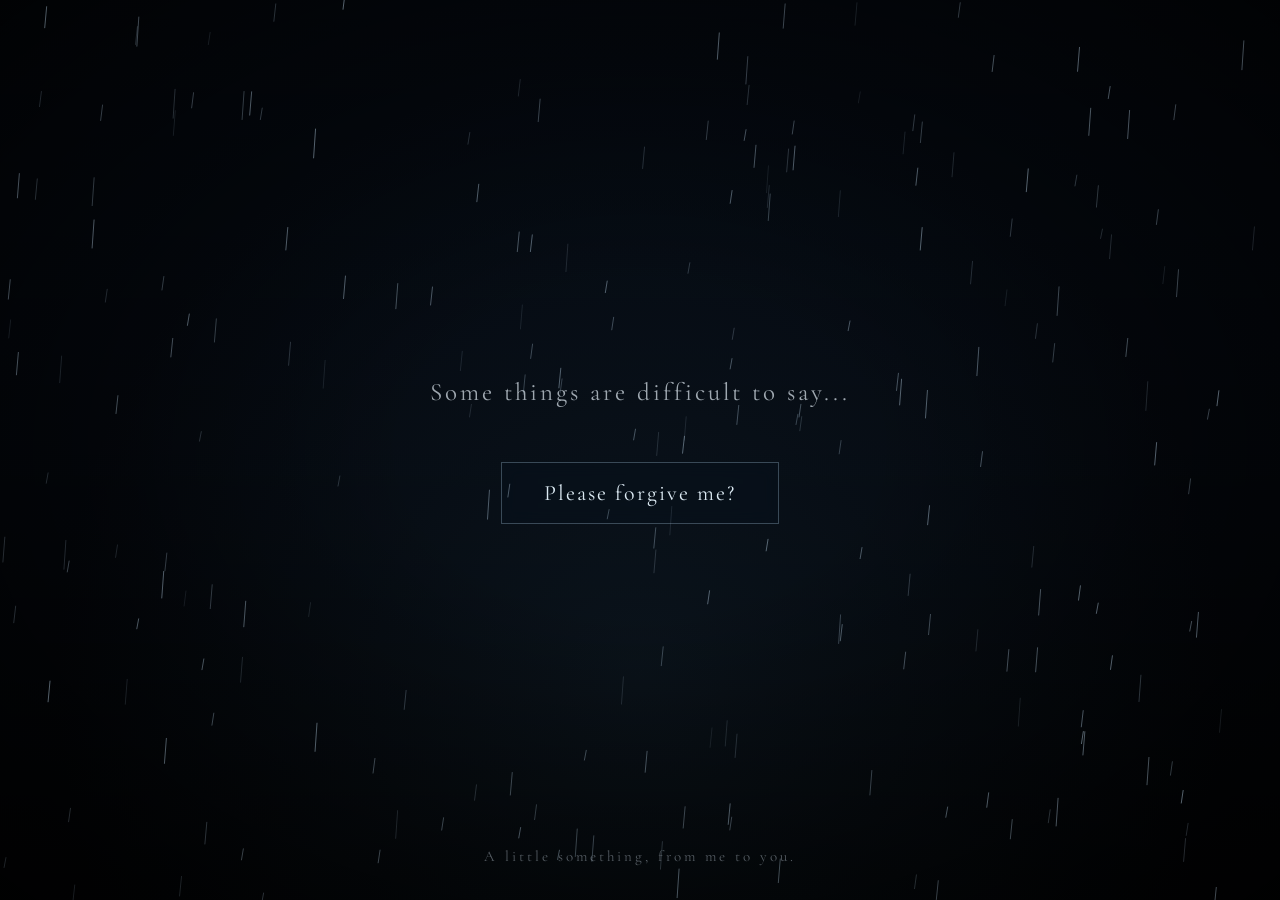
==== index.html @ c5536937 "Add files via upload" ====
<!DOCTYPE html>
<html lang="en">
<head>
    <meta charset="UTF-8">
    <meta name="viewport" content="width=device-width, initial-scale=1.0">

    <title>Something I Want You to See</title>

    <link rel="stylesheet" href="style.css">
</head>

<body>

    <div class="cinema">

        <!-- SCENE 1 IS LOADED BEHIND THE OPENING -->

        <iframe
            src="../scene1.html"
            class="scene-frame"
            title="Scene One">
        </iframe>


        <!-- OPENING SCREEN -->

        <div class="opening-screen">

            <div class="background"></div>
            <div class="fog"></div>
            <div class="vignette"></div>
            <div class="grain"></div>

            <main class="content">

                <p class="intro-text">
                    Some things are difficult to say...
                </p>

                <button id="forgiveBtn" class="forgive-btn">
                    <span>Please forgive me?</span>
                    <div class="button-line"></div>
                </button>

            </main>

            <div class="bottom-text">
                A little something, from me to you.
            </div>

        </div>


        <!-- RAIN CONTINUES OVER BOTH SCENES -->

        <canvas id="rain"></canvas>

    </div>

    <script src="script.js"></script>

</body>
</html>
---- style.css ----
@import url('https://fonts.googleapis.com/css2?family=Cormorant+Garamond:ital,wght@0,300;0,400;1,300&display=swap');

* {
    margin: 0;
    padding: 0;
    box-sizing: border-box;
}

html, body {
    width: 100%;
    height: 100%;
    overflow: hidden;
    background: #03070d;
    font-family: 'Cormorant Garamond', serif;
}

.cinema {
    position: relative;
    width: 100vw;
    height: 100vh;
    overflow: hidden;
    perspective: 1400px;
    background: #03070d;
}


/* SCENE 1 UNDERNEATH */

.scene-frame {
    position: absolute;
    inset: 0;

    width: 100%;
    height: 100%;

    border: none;
    z-index: 1;
}


/* OPENING SCREEN */

.opening-screen {
    position: absolute;
    inset: 0;

    z-index: 5;
    overflow: hidden;

    background: #050b14;

    transform-origin: top center;
    backface-visibility: hidden;
}


/* CITY BACKGROUND */

.background {
    position: absolute;
    inset: -3%;

    background:
        linear-gradient(
            to bottom,
            rgba(3, 8, 17, 0.15),
            rgba(3, 8, 17, 0.45),
            #03070d
        ),
        url("https://images.unsplash.com/photo-1519608487953-e999c86e7455?auto=format&fit=crop&w=2400&q=90");

    background-size: cover;
    background-position: center;

    filter: brightness(0.48) saturate(0.65);

    animation: cameraMove 24s ease-in-out infinite alternate;
}

@keyframes cameraMove {
    from {
        transform: scale(1);
    }

    to {
        transform: scale(1.09) translateY(-1%);
    }
}


/* ATMOSPHERE */

.fog {
    position: absolute;
    inset: 0;

    background:
        radial-gradient(
            ellipse at 50% 75%,
            rgba(51, 91, 119, 0.15),
            transparent 65%
        );
}

.vignette {
    position: absolute;
    inset: 0;

    background:
        radial-gradient(
            ellipse,
            transparent 25%,
            rgba(0, 0, 0, 0.78) 100%
        );
}

.grain {
    position: absolute;
    inset: 0;

    opacity: 0.12;

    background-image: url(
        "https://www.transparenttextures.com/patterns/asfalt-dark.png"
    );
}


/* CONTENT */

.content {
    position: absolute;
    inset: 0;

    display: flex;
    flex-direction: column;
    align-items: center;
    justify-content: center;
}

.intro-text {
    color: rgba(224, 234, 242, 0.7);

    font-size: clamp(18px, 2vw, 25px);
    letter-spacing: 3px;

    opacity: 0;
    transform: translateY(12px);

    animation: textAppear 2s ease forwards;
    animation-delay: 1.5s;
}


/* FORGIVENESS BUTTON */

.forgive-btn {
    position: relative;

    margin-top: 55px;
    padding: 17px 42px;

    background: rgba(8, 19, 31, 0.35);

    border: 1px solid rgba(174, 209, 231, 0.3);

    color: #dceaf3;

    font-family: inherit;
    font-size: 22px;
    letter-spacing: 2px;

    cursor: pointer;

    opacity: 0;
    transform: translateY(15px) scale(0.96);

    animation: buttonAppear 2s ease forwards;
    animation-delay: 4s;

    backdrop-filter: blur(8px);

    transition: 0.5s ease;
}

.forgive-btn:hover {
    background: rgba(35, 65, 88, 0.35);

    box-shadow:
        0 0 35px rgba(113, 174, 213, 0.15);

    transform: scale(1.04);
}

.forgive-btn:disabled {
    cursor: default;
}

.button-line {
    position: absolute;
    bottom: 0;
    left: 50%;

    width: 0;
    height: 1px;

    background: #b8d7ec;

    transform: translateX(-50%);
    transition: width 0.5s ease;
}

.forgive-btn:hover .button-line {
    width: 75%;
}


/* BOTTOM TEXT */

.bottom-text {
    position: absolute;
    bottom: 35px;

    width: 100%;

    text-align: center;

    color: rgba(204, 218, 229, 0.4);

    font-size: 15px;
    letter-spacing: 3px;

    opacity: 0;

    animation: textAppear 2s ease forwards;
    animation-delay: 5s;
}


/* CONTINUOUS RAIN */

#rain {
    position: absolute;
    inset: 0;

    width: 100%;
    height: 100%;

    z-index: 8;
    pointer-events: none;
}


/* ROLLING SCREEN TRANSITION */

.opening-screen.roll-away {

    animation: rollUp 1.9s cubic-bezier(0.76, 0, 0.24, 1) forwards;

}

@keyframes rollUp {

    0% {
        transform:
            translateY(0)
            rotateX(0deg);

        filter: brightness(1);
    }

    35% {
        filter: brightness(0.85);
    }

    65% {
        box-shadow:
            0 35px 60px rgba(0, 0, 0, 0.55);
    }

    100% {
        transform:
            translateY(-105%)
            rotateX(-13deg);

        filter: brightness(0.6);
    }

}


/* TEXT ANIMATIONS */

@keyframes textAppear {
    to {
        opacity: 1;
        transform: translateY(0);
    }
}

@keyframes buttonAppear {
    to {
        opacity: 1;
        transform: translateY(0) scale(1);
    }
}
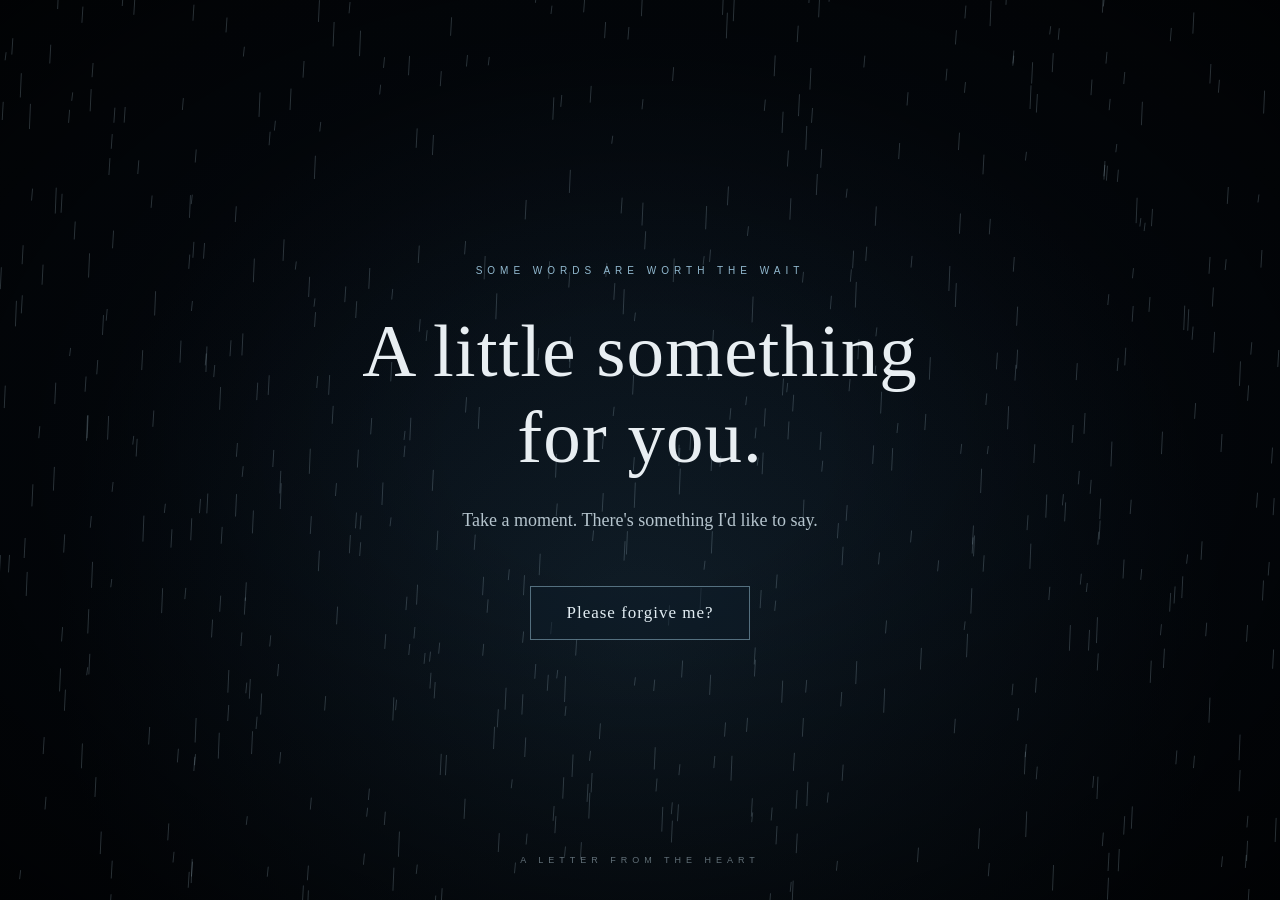
==== commit f4d92176: "Add files via upload" ====
--- a/index.html
+++ b/index.html
@@ -3,59 +3,45 @@
 <head>
     <meta charset="UTF-8">
     <meta name="viewport" content="width=device-width, initial-scale=1.0">
-
-    <title>Something I Want You to See</title>
+    <title>For You</title>
 
     <link rel="stylesheet" href="style.css">
 </head>
 
 <body>
 
-    <div class="cinema">
+    <main class="opening-screen" id="openingScreen">
 
-        <!-- SCENE 1 IS LOADED BEHIND THE OPENING -->
+        <div class="city-background"></div>
+        <div class="fog"></div>
+        <div class="vignette"></div>
 
-        <iframe
-            src="../scene1.html"
-            class="scene-frame"
-            title="Scene One">
-        </iframe>
+        <canvas id="rainCanvas"></canvas>
 
+        <div class="opening-content">
 
-        <!-- OPENING SCREEN -->
+            <span class="small-text">SOME WORDS ARE WORTH THE WAIT</span>
 
-        <div class="opening-screen">
+            <h1>
+                A little something<br>
+                for you.
+            </h1>
 
-            <div class="background"></div>
-            <div class="fog"></div>
-            <div class="vignette"></div>
-            <div class="grain"></div>
+            <p>
+                Take a moment. There's something I'd like to say.
+            </p>
 
-            <main class="content">
-
-                <p class="intro-text">
-                    Some things are difficult to say...
-                </p>
-
-                <button id="forgiveBtn" class="forgive-btn">
-                    <span>Please forgive me?</span>
-                    <div class="button-line"></div>
-                </button>
-
-            </main>
-
-            <div class="bottom-text">
-                A little something, from me to you.
-            </div>
+            <button id="startButton">
+                Please forgive me?
+            </button>
 
         </div>
 
+        <div class="bottom-text">
+            A LETTER FROM THE HEART
+        </div>
 
-        <!-- RAIN CONTINUES OVER BOTH SCENES -->
-
-        <canvas id="rain"></canvas>
-
-    </div>
+    </main>
 
     <script src="script.js"></script>
 
--- a/style.css
+++ b/style.css
@@ -1,94 +1,51 @@
-@import url('https://fonts.googleapis.com/css2?family=Cormorant+Garamond:ital,wght@0,300;0,400;1,300&display=swap');
-
 * {
     margin: 0;
     padding: 0;
     box-sizing: border-box;
 }
 
-html, body {
+body {
+    background: #050a10;
+    color: #e6edf2;
+    font-family: Georgia, serif;
+    overflow: hidden;
+}
+
+.opening-screen {
+    position: relative;
     width: 100%;
-    height: 100%;
+    height: 100vh;
+    height: 100svh;
+
+    display: flex;
+    align-items: center;
+    justify-content: center;
+
     overflow: hidden;
-    background: #03070d;
-    font-family: 'Cormorant Garamond', serif;
-}
-
-.cinema {
-    position: relative;
-    width: 100vw;
-    height: 100vh;
-    overflow: hidden;
-    perspective: 1400px;
-    background: #03070d;
-}
-
-
-/* SCENE 1 UNDERNEATH */
-
-.scene-frame {
-    position: absolute;
-    inset: 0;
-
-    width: 100%;
-    height: 100%;
-
-    border: none;
+
+    perspective: 1200px;
+
     z-index: 1;
 }
 
-
-/* OPENING SCREEN */
-
-.opening-screen {
-    position: absolute;
-    inset: 0;
-
-    z-index: 5;
-    overflow: hidden;
-
-    background: #050b14;
-
-    transform-origin: top center;
-    backface-visibility: hidden;
-}
-
-
-/* CITY BACKGROUND */
-
-.background {
-    position: absolute;
-    inset: -3%;
+/* BACKGROUND */
+
+.city-background {
+    position: absolute;
+    inset: 0;
 
     background:
         linear-gradient(
-            to bottom,
-            rgba(3, 8, 17, 0.15),
-            rgba(3, 8, 17, 0.45),
-            #03070d
+            rgba(3, 8, 15, 0.45),
+            rgba(3, 8, 15, 0.75)
         ),
-        url("https://images.unsplash.com/photo-1519608487953-e999c86e7455?auto=format&fit=crop&w=2400&q=90");
-
-    background-size: cover;
-    background-position: center;
-
-    filter: brightness(0.48) saturate(0.65);
-
-    animation: cameraMove 24s ease-in-out infinite alternate;
-}
-
-@keyframes cameraMove {
-    from {
-        transform: scale(1);
-    }
-
-    to {
-        transform: scale(1.09) translateY(-1%);
-    }
-}
-
-
-/* ATMOSPHERE */
+        url("https://images.unsplash.com/photo-1519608487953-e999c86e7455")
+        center / cover no-repeat;
+
+    transform: scale(1.05);
+
+    animation: backgroundZoom 20s ease-in-out infinite alternate;
+}
 
 .fog {
     position: absolute;
@@ -96,10 +53,12 @@
 
     background:
         radial-gradient(
-            ellipse at 50% 75%,
-            rgba(51, 91, 119, 0.15),
+            ellipse at 50% 70%,
+            rgba(78, 132, 160, 0.16),
             transparent 65%
         );
+
+    pointer-events: none;
 }
 
 .vignette {
@@ -109,198 +68,207 @@
     background:
         radial-gradient(
             ellipse,
-            transparent 25%,
-            rgba(0, 0, 0, 0.78) 100%
+            transparent 20%,
+            rgba(0, 0, 0, 0.75) 100%
         );
-}
-
-.grain {
-    position: absolute;
-    inset: 0;
-
-    opacity: 0.12;
-
-    background-image: url(
-        "https://www.transparenttextures.com/patterns/asfalt-dark.png"
-    );
-}
-
-
-/* CONTENT */
-
-.content {
-    position: absolute;
-    inset: 0;
-
-    display: flex;
-    flex-direction: column;
-    align-items: center;
-    justify-content: center;
-}
-
-.intro-text {
-    color: rgba(224, 234, 242, 0.7);
-
-    font-size: clamp(18px, 2vw, 25px);
-    letter-spacing: 3px;
-
-    opacity: 0;
-    transform: translateY(12px);
-
-    animation: textAppear 2s ease forwards;
-    animation-delay: 1.5s;
-}
-
-
-/* FORGIVENESS BUTTON */
-
-.forgive-btn {
-    position: relative;
-
-    margin-top: 55px;
-    padding: 17px 42px;
-
-    background: rgba(8, 19, 31, 0.35);
-
-    border: 1px solid rgba(174, 209, 231, 0.3);
-
-    color: #dceaf3;
-
-    font-family: inherit;
-    font-size: 22px;
-    letter-spacing: 2px;
-
-    cursor: pointer;
-
-    opacity: 0;
-    transform: translateY(15px) scale(0.96);
-
-    animation: buttonAppear 2s ease forwards;
-    animation-delay: 4s;
-
-    backdrop-filter: blur(8px);
-
-    transition: 0.5s ease;
-}
-
-.forgive-btn:hover {
-    background: rgba(35, 65, 88, 0.35);
-
-    box-shadow:
-        0 0 35px rgba(113, 174, 213, 0.15);
-
-    transform: scale(1.04);
-}
-
-.forgive-btn:disabled {
-    cursor: default;
-}
-
-.button-line {
-    position: absolute;
-    bottom: 0;
-    left: 50%;
-
-    width: 0;
-    height: 1px;
-
-    background: #b8d7ec;
-
-    transform: translateX(-50%);
-    transition: width 0.5s ease;
-}
-
-.forgive-btn:hover .button-line {
-    width: 75%;
-}
-
-
-/* BOTTOM TEXT */
-
-.bottom-text {
-    position: absolute;
-    bottom: 35px;
-
-    width: 100%;
-
-    text-align: center;
-
-    color: rgba(204, 218, 229, 0.4);
-
-    font-size: 15px;
-    letter-spacing: 3px;
-
-    opacity: 0;
-
-    animation: textAppear 2s ease forwards;
-    animation-delay: 5s;
-}
-
-
-/* CONTINUOUS RAIN */
-
-#rain {
+
+    pointer-events: none;
+}
+
+/* RAIN */
+
+#rainCanvas {
     position: absolute;
     inset: 0;
 
     width: 100%;
     height: 100%;
 
-    z-index: 8;
     pointer-events: none;
 }
 
-
-/* ROLLING SCREEN TRANSITION */
+/* CONTENT */
+
+.opening-content {
+    position: relative;
+    z-index: 5;
+
+    text-align: center;
+
+    width: min(700px, 90%);
+
+    animation: contentAppear 2.5s ease both;
+}
+
+.small-text {
+    font-family: Arial, sans-serif;
+
+    font-size: 10px;
+    letter-spacing: 5px;
+
+    color: #91b8ce;
+}
+
+.opening-content h1 {
+    margin-top: 30px;
+
+    font-size: clamp(42px, 7vw, 75px);
+    font-weight: 400;
+
+    line-height: 1.15;
+    letter-spacing: 1px;
+
+    color: #e8eef2;
+}
+
+.opening-content p {
+    margin-top: 25px;
+
+    font-size: 18px;
+    line-height: 1.7;
+
+    color: #b5c4cd;
+}
+
+/* BUTTON */
+
+#startButton {
+    margin-top: 50px;
+
+    padding: 16px 35px;
+
+    background: rgba(13, 29, 41, 0.55);
+
+    border: 1px solid rgba(155, 197, 218, 0.5);
+
+    color: #e2edf3;
+
+    font-family: Georgia, serif;
+    font-size: 17px;
+
+    letter-spacing: 1px;
+
+    cursor: pointer;
+
+    opacity: 0;
+    animation: buttonAppear 2s ease 2s forwards;
+
+    transition:
+        background 0.4s ease,
+        transform 0.4s ease,
+        border-color 0.4s ease;
+}
+
+#startButton:hover {
+    background: rgba(95, 148, 175, 0.22);
+
+    border-color: #c1dfed;
+
+    transform: translateY(-4px);
+}
+
+#startButton:disabled {
+    cursor: default;
+}
+
+/* BOTTOM TEXT */
+
+.bottom-text {
+    position: absolute;
+    bottom: 35px;
+
+    font-family: Arial, sans-serif;
+
+    font-size: 9px;
+    letter-spacing: 5px;
+
+    color: rgba(188, 210, 221, 0.5);
+
+    z-index: 5;
+}
+
+/* ROLLING TRANSITION */
 
 .opening-screen.roll-away {
-
-    animation: rollUp 1.9s cubic-bezier(0.76, 0, 0.24, 1) forwards;
-
+    animation: rollUp 1.3s cubic-bezier(0.76, 0, 0.24, 1) forwards;
 }
 
 @keyframes rollUp {
 
     0% {
-        transform:
-            translateY(0)
-            rotateX(0deg);
-
-        filter: brightness(1);
-    }
-
-    35% {
-        filter: brightness(0.85);
-    }
-
-    65% {
-        box-shadow:
-            0 35px 60px rgba(0, 0, 0, 0.55);
+        transform: rotateX(0deg) translateY(0);
+        opacity: 1;
     }
 
     100% {
-        transform:
-            translateY(-105%)
-            rotateX(-13deg);
-
-        filter: brightness(0.6);
-    }
-
-}
-
-
-/* TEXT ANIMATIONS */
-
-@keyframes textAppear {
+        transform: rotateX(-85deg) translateY(-100%);
+        opacity: 0;
+    }
+
+}
+
+/* ANIMATIONS */
+
+@keyframes backgroundZoom {
+
+    from {
+        transform: scale(1.05);
+    }
+
+    to {
+        transform: scale(1.15);
+    }
+
+}
+
+@keyframes contentAppear {
+
+    from {
+        opacity: 0;
+        transform: translateY(25px);
+    }
+
     to {
         opacity: 1;
         transform: translateY(0);
     }
+
 }
 
 @keyframes buttonAppear {
+
+    from {
+        opacity: 0;
+        transform: translateY(15px);
+    }
+
     to {
         opacity: 1;
-        transform: translateY(0) scale(1);
-    }
+        transform: translateY(0);
+    }
+
+}
+
+/* MOBILE */
+
+@media (max-width: 600px) {
+
+    .opening-content h1 {
+        font-size: 43px;
+    }
+
+    .opening-content p {
+        font-size: 16px;
+    }
+
+    #startButton {
+        font-size: 16px;
+        padding: 14px 25px;
+    }
+
+    .small-text {
+        font-size: 9px;
+        letter-spacing: 3px;
+    }
+
 }
